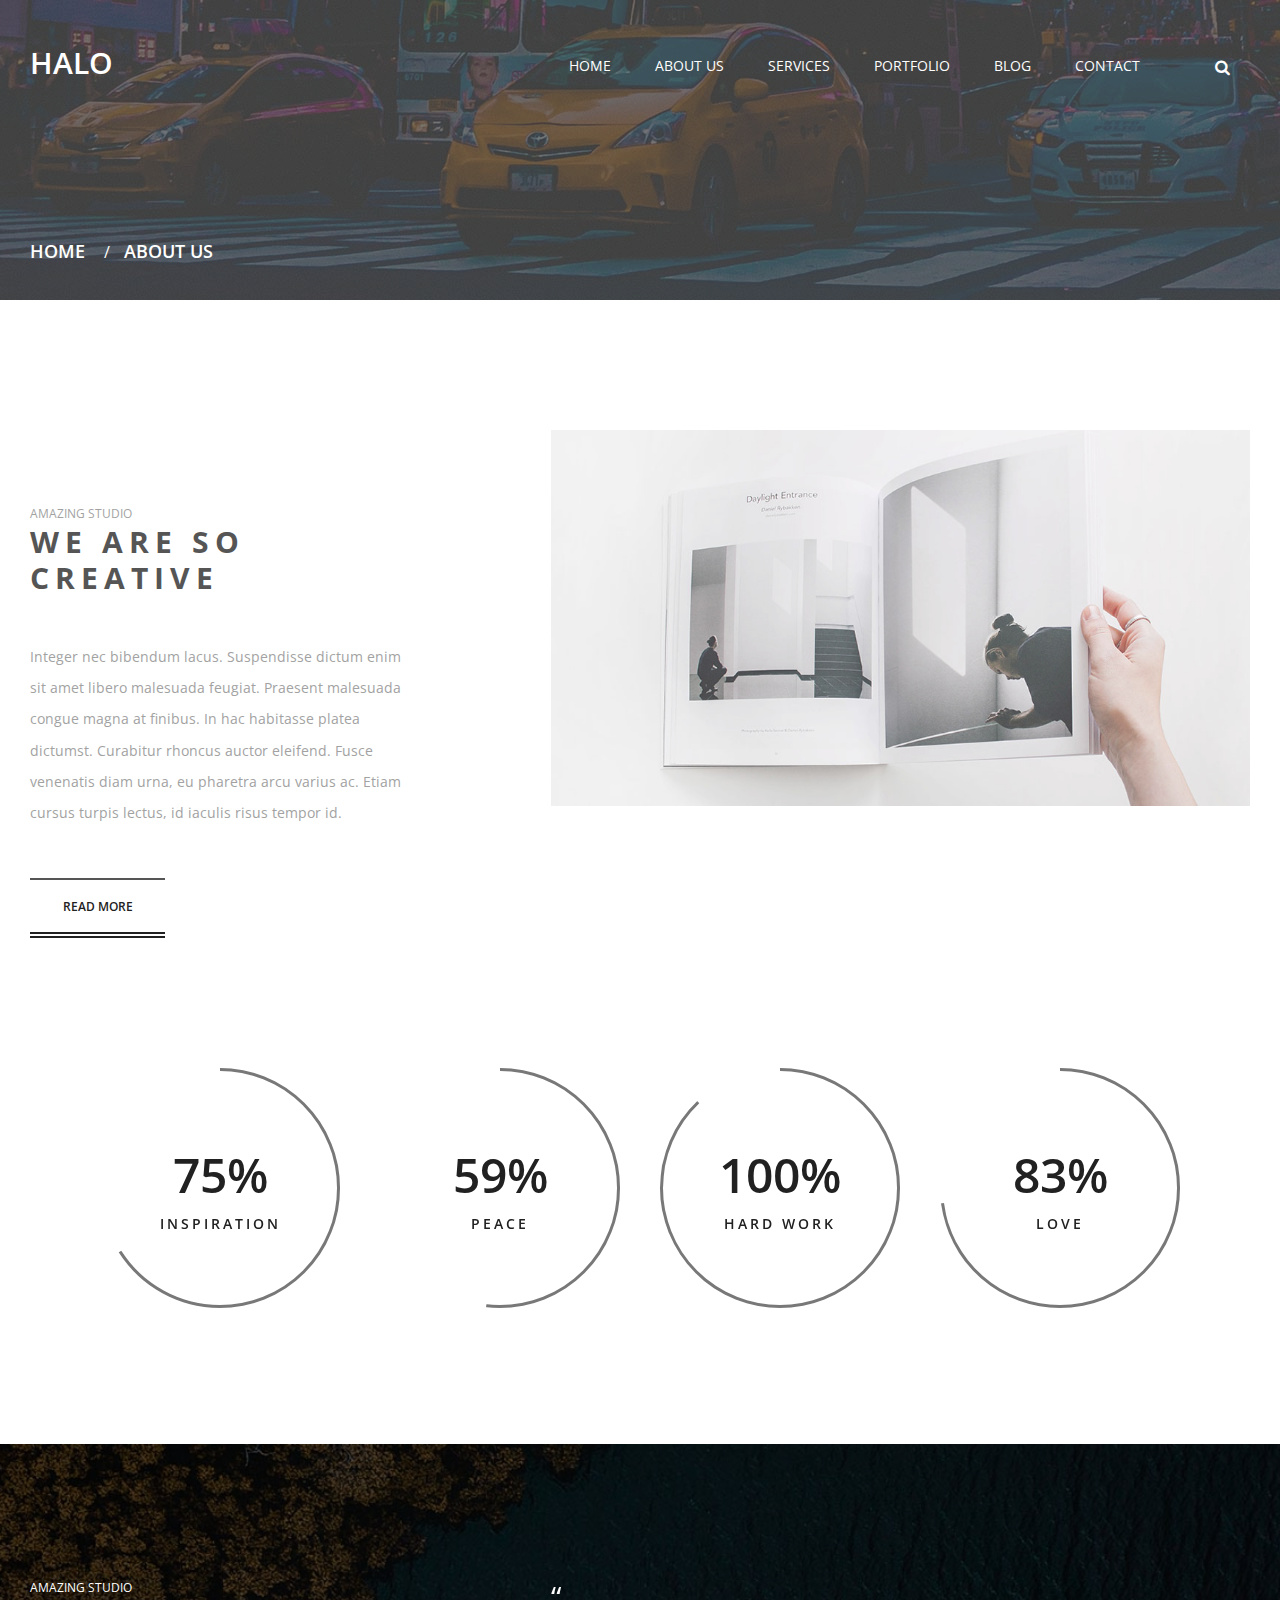
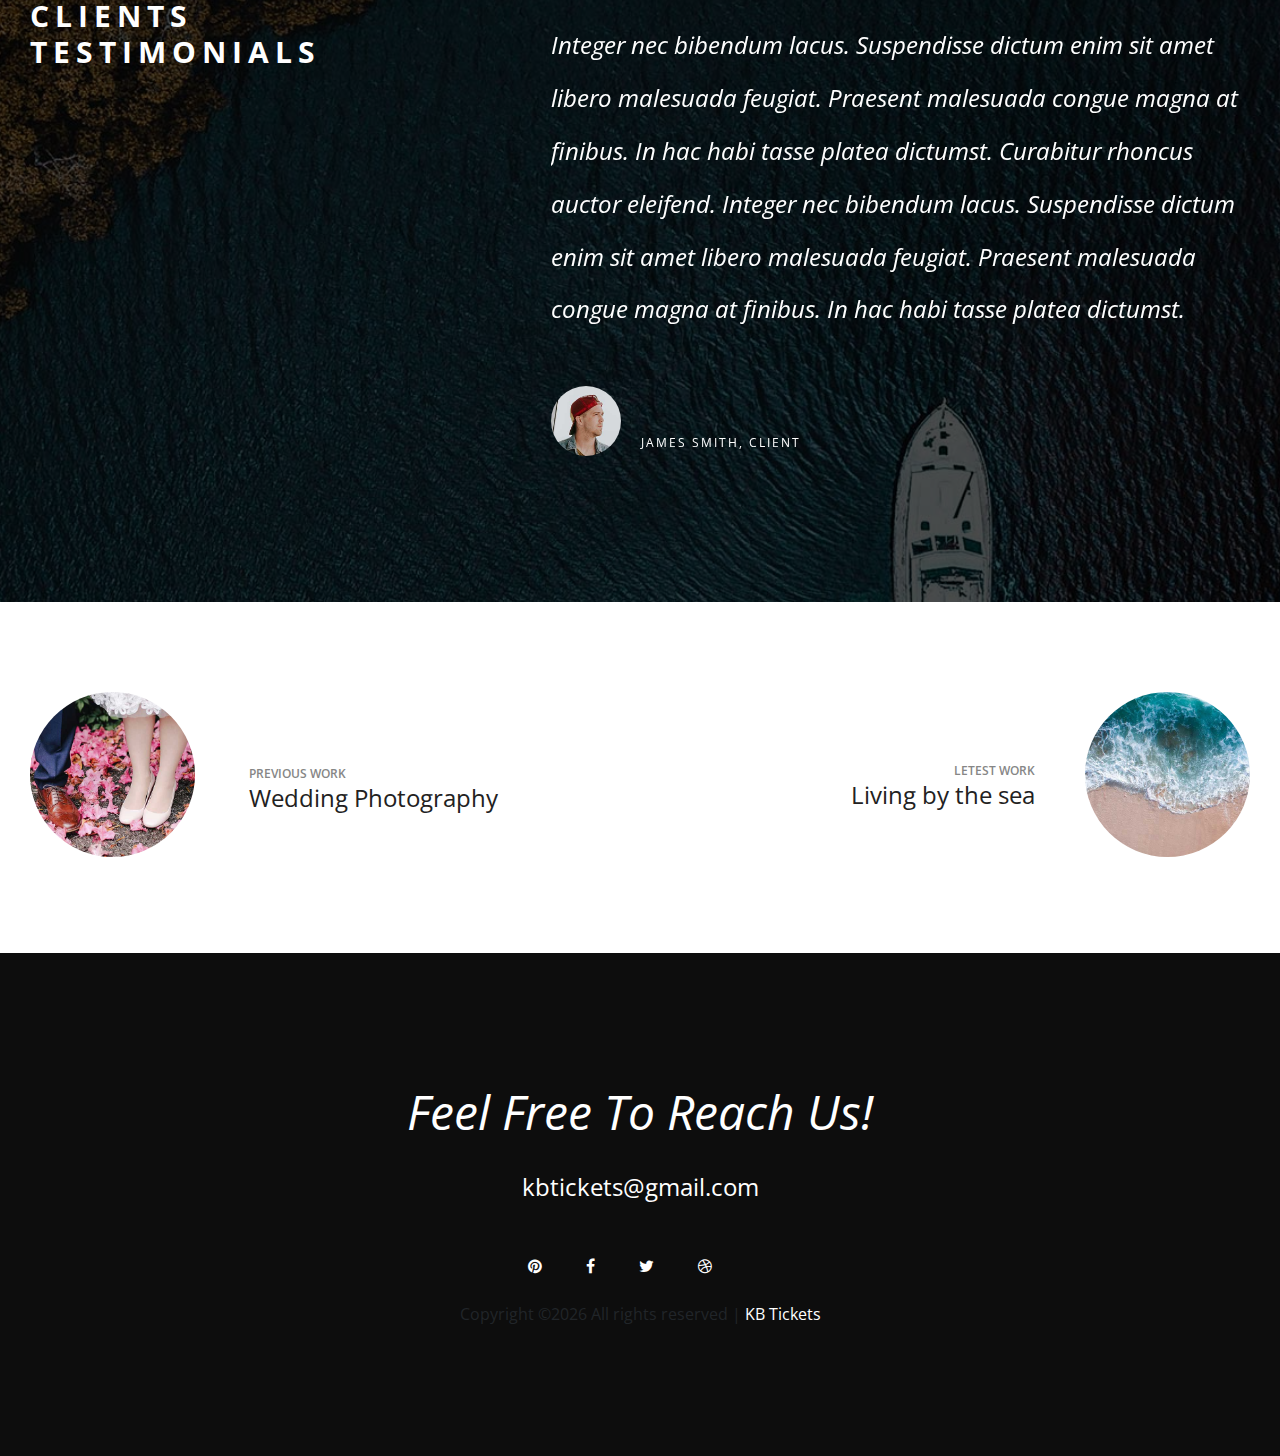
==== about.html @ 65357b48 "landing, sign up, sign in created" ====
<!DOCTYPE html>
<html lang="en">
<head>
	<title>KB Tickets</title>
	<meta charset="UTF-8">
	<meta name="description" content="HALO photography portfolio template">
	<meta name="keywords" content="photography, portfolio, onepage, creative, html">
	<meta name="viewport" content="width=device-width, initial-scale=1.0">
	<!-- Favicon -->   
	<link href="img/favicon.ico" rel="shortcut icon"/>

	<!-- Google Fonts -->
	<link href="https://fonts.googleapis.com/css?family=Open+Sans:300,300i,400,400i,600,600i,700,700i" rel="stylesheet">

	<!-- Stylesheets -->
	<link rel="stylesheet" href="css/bootstrap.min.css"/>
	<link rel="stylesheet" href="css/font-awesome.min.css"/>
	<link rel="stylesheet" href="css/flaticon.css"/>
	<link rel="stylesheet" href="css/animate.css"/>
	<link rel="stylesheet" href="css/owl.carousel.css"/>
	<link rel="stylesheet" href="css/style.css"/>


	<!--[if lt IE 9]>
	  <script src="https://oss.maxcdn.com/html5shiv/3.7.2/html5shiv.min.js"></script>
	  <script src="https://oss.maxcdn.com/respond/1.4.2/respond.min.js"></script>
	<![endif]-->

</head>
<body>
	<!-- Page Preloder -->
	<div id="preloder">
		<div class="loader"></div>
	</div>

	<!-- Header section start -->
	<header class="header-section sp-pad">
		<h3 class="site-logo">HALO</h3>
		<form class="search-top">
			<button class="se-btn"><i class="fa fa-search"></i></button>
			<input type="text" placeholder="Search.....">
		</form>
		<div class="nav-switch">
			<i class="fa fa-bars"></i>
		</div>
		<nav class="main-menu">
			<ul>
				<li><a href="index.html">Home</a></li>
				<li><a href="about.html">about us</a></li>
				<li><a href="#">Services</a></li>
				<li><a href="portfolio.html">Portfolio</a></li>
				<li><a href="blog.html">Blog</a></li>
				<li><a href="contact.html">Contact</a></li>
			</ul>
		</nav>
	</header>
	<!-- Header section end -->


	<!-- Page top section start -->
	<div class="page-top-area set-bg" data-setbg="img/headers-bg/1.jpg">
		<div class="breadcrumb-area">
			<a href="#">Home</a> / <span>About us</span>
		</div>
	</div>
	<!-- Page top section end -->


	<!-- Intro section start -->
	<section class="intro-section sp-pad spad">
		<div class="container-fluid p-0">
			<div class="row">
				<div class="col-xl-4 intro-text">
					<span class="sp-sub-title">Amazing studio</span>
					<h3 class="sp-title">We are so Creative</h3>
					<p>Integer nec bibendum lacus. Suspendisse dictum enim sit amet libero malesuada feugiat. Praesent malesuada congue magna at finibus. In hac habitasse platea dictumst. Curabitur rhoncus auctor eleifend. Fusce venenatis diam urna, eu pharetra arcu varius ac. Etiam cursus turpis lectus, id iaculis risus tempor id.</p>
					<a href="#" class="site-btn">Read More</a>
				</div>
				<div class="col-xl-7 offset-xl-1">
					<figure class="intro-img mt-5 mt-xl-0">
						<img src="img/intro.jpg" alt="">
					</figure>
				</div>
			</div>
		</div>
	</section>
	<!-- Intro section end -->


	<!-- Progress section start -->
	<div class="progress-section">
		<div class="container-fluid">
			<div class="row">
				<div class="col-xl-3 col-md-6 cp-item">
					<div class="circle-progress" data-cpid="id-1" data-cpvalue="75" data-cpcolor="#787878" data-cptitle="Inspiration"></div>
				</div>
				<div class="col-xl-3 col-md-6 cp-item">
					<div class="circle-progress" data-cpid="id-2" data-cpvalue="59" data-cpcolor="#787878" data-cptitle="Peace"></div>
				</div>
				<div class="col-xl-3 col-md-6 cp-item">
					<div class="circle-progress" data-cpid="id-3" data-cpvalue="100" data-cpcolor="#787878" data-cptitle="hard work"></div>
				</div>
				<div class="col-xl-3 col-md-6 cp-item">
					<div class="circle-progress" data-cpid="id-4" data-cpvalue="83" data-cpcolor="#787878" data-cptitle="LOve"></div>
				</div>
			</div>
		</div>
	</div>
	<!-- Progress section end -->


	<!-- Review section start -->
	<section class="review-section spad sp-pad set-bg" data-setbg="img/review-bg.jpg">
		<div class="container-fluid p-0 review-warp">
			<div class="row">
				<div class="col-xl-4">
					<span class="sp-sub-title">Amazing studio</span>
					<h3 class="sp-title">Clients testimonials</h3>
				</div>
				<div class="col-xl-7 offset-xl-1">
					<div class="review-slider owl-carousel">
						<div class="rs-item">
							<div class="qute">“</div>
							<p>Integer nec bibendum lacus. Suspendisse dictum enim sit amet libero malesuada feugiat. Praesent malesuada congue magna at finibus. In hac habi tasse platea dictumst. Curabitur rhoncus auctor eleifend. Integer nec bibendum lacus. Suspendisse dictum enim sit amet libero malesuada feugiat. Praesent malesuada congue magna at finibus. In hac habi tasse platea dictumst. </p>
							<figure class="client-pic">
								<img src="img/client.jpg" alt="#">
							</figure>
							<h4>James Smith, Client</h4>
						</div>
					</div>
				</div>
			</div>
		</div>
	</section>
	<!-- Review section end -->


	<!-- Work nav section start -->
	<section class="worknav-section sp-pad">
		<div class="container-fluid p-0">
			<div class="row">
				<div class="col-6">
					<div class="worknav wn-prev">
						<a href="#" class="wn-thumb set-bg" data-setbg="img/recent-thumb/1.jpg"></a>
						<div class="wn-info">
							<span>Previous work</span>
							<h3>Wedding Photography</h3>
						</div>
					</div>
				</div>
				<div class="col-6">
					<div class="worknav wn-next">
						<a href="#" class="wn-thumb set-bg" data-setbg="img/recent-thumb/2.jpg"></a>
						<div class="wn-info">
							<span>Letest work</span>
							<h3>Living by the sea</h3>
						</div>
					</div>
				</div>
			</div>
		</div>
	</section>
	<!-- Work nav section end -->


	<!-- Footer section start -->
	<footer class="footer-section spad">
		<div class="container text-center">
			<h2>Feel Free To Reach Us!</h2>
			<p>kbtickets@gmail.com</p>
			<div class="social">
				<a ><i class="fa fa-pinterest"></i></a>
				<a ><i class="fa fa-facebook"></i></a>
				<a ><i class="fa fa-twitter"></i></a>
				<a ><i class="fa fa-dribbble"></i></a></br>


</br>
Copyright &copy;<script>document.write(new Date().getFullYear());</script> All rights reserved | <a>KB Tickets</a>

			</div>
		</div>
	</footer>
	<!-- Footer section end -->
	

	<!--====== Javascripts & Jquery ======-->
	<script src="js/jquery-3.2.1.min.js"></script>
	<script src="js/bootstrap.min.js"></script>
	<script src="js/owl.carousel.min.js"></script>
	<script src="js/mixitup.min.js"></script>
	<script src="js/circle-progress.min.js"></script>
	<script src="js/main1.js"></script>
</body>
</html>
---- css/flaticon.css ----
/*
  	Flaticon icon font: Flaticon
  	Creation date: 02/11/2016 08:15
  	*/

@font-face {
  font-family: "Flaticon";
  src: url("../icon-fonts/Flaticon.eot");
  src: url("../icon-fonts/Flaticon.eot?#iefix") format("embedded-opentype"),
       url("../icon-fonts/Flaticon.woff") format("woff"),
       url("../icon-fonts/Flaticon.ttf") format("truetype"),
       url("../icon-fonts/Flaticon.svg#Flaticon") format("svg");
  font-weight: normal;
  font-style: normal;
}

@media screen and (-webkit-min-device-pixel-ratio:0) {
  @font-face {
    font-family: "Flaticon";
    src: url("./Flaticon.svg#Flaticon") format("svg");
  }
}

[class^="flaticon-"]:before, [class*=" flaticon-"]:before,
[class^="flaticon-"]:after, [class*=" flaticon-"]:after {   
	font-family: Flaticon;
	font-style: normal;
}

.flaticon-alarm-clock:before { content: "\f100"; }
.flaticon-atomic:before { content: "\f101"; }
.flaticon-bar-chart:before { content: "\f102"; }
.flaticon-battery:before { content: "\f103"; }
.flaticon-battery-1:before { content: "\f104"; }
.flaticon-bell:before { content: "\f105"; }
.flaticon-bluetooth:before { content: "\f106"; }
.flaticon-book:before { content: "\f107"; }
.flaticon-box:before { content: "\f108"; }
.flaticon-calculator:before { content: "\f109"; }
.flaticon-calendar:before { content: "\f10a"; }
.flaticon-car:before { content: "\f10b"; }
.flaticon-chat:before { content: "\f10c"; }
.flaticon-chat-1:before { content: "\f10d"; }
.flaticon-checked:before { content: "\f10e"; }
.flaticon-cloud:before { content: "\f10f"; }
.flaticon-cloud-computing:before { content: "\f110"; }
.flaticon-cloud-computing-1:before { content: "\f111"; }
.flaticon-compass:before { content: "\f112"; }
.flaticon-credit-card:before { content: "\f113"; }
.flaticon-cursor:before { content: "\f114"; }
.flaticon-cutlery:before { content: "\f115"; }
.flaticon-download:before { content: "\f116"; }
.flaticon-edit:before { content: "\f117"; }
.flaticon-envelope:before { content: "\f118"; }
.flaticon-eraser:before { content: "\f119"; }
.flaticon-eye:before { content: "\f11a"; }
.flaticon-fast-forward:before { content: "\f11b"; }
.flaticon-favorites:before { content: "\f11c"; }
.flaticon-file:before { content: "\f11d"; }
.flaticon-file-1:before { content: "\f11e"; }
.flaticon-file-2:before { content: "\f11f"; }
.flaticon-file-3:before { content: "\f120"; }
.flaticon-filter:before { content: "\f121"; }
.flaticon-flag:before { content: "\f122"; }
.flaticon-folder:before { content: "\f123"; }
.flaticon-folder-1:before { content: "\f124"; }
.flaticon-gamepad:before { content: "\f125"; }
.flaticon-heart:before { content: "\f126"; }
.flaticon-home:before { content: "\f127"; }
.flaticon-id-card:before { content: "\f128"; }
.flaticon-idea:before { content: "\f129"; }
.flaticon-image:before { content: "\f12a"; }
.flaticon-inbox:before { content: "\f12b"; }
.flaticon-information:before { content: "\f12c"; }
.flaticon-key:before { content: "\f12d"; }
.flaticon-laptop:before { content: "\f12e"; }
.flaticon-layers:before { content: "\f12f"; }
.flaticon-like:before { content: "\f130"; }
.flaticon-line-chart:before { content: "\f131"; }
.flaticon-loupe:before { content: "\f132"; }
.flaticon-mail:before { content: "\f133"; }
.flaticon-map:before { content: "\f134"; }
.flaticon-medal:before { content: "\f135"; }
.flaticon-megaphone:before { content: "\f136"; }
.flaticon-message:before { content: "\f137"; }
.flaticon-message-1:before { content: "\f138"; }
.flaticon-message-2:before { content: "\f139"; }
.flaticon-microphone:before { content: "\f13a"; }
.flaticon-money:before { content: "\f13b"; }
.flaticon-monitor:before { content: "\f13c"; }
.flaticon-music:before { content: "\f13d"; }
.flaticon-next:before { content: "\f13e"; }
.flaticon-padlock:before { content: "\f13f"; }
.flaticon-padlock-1:before { content: "\f140"; }
.flaticon-paint-brush:before { content: "\f141"; }
.flaticon-pause:before { content: "\f142"; }
.flaticon-phone-call:before { content: "\f143"; }
.flaticon-photo-camera:before { content: "\f144"; }
.flaticon-placeholder:before { content: "\f145"; }
.flaticon-planet-earth:before { content: "\f146"; }
.flaticon-play-button:before { content: "\f147"; }
.flaticon-power-button:before { content: "\f148"; }
.flaticon-presentation:before { content: "\f149"; }
.flaticon-printer:before { content: "\f14a"; }
.flaticon-reload:before { content: "\f14b"; }
.flaticon-return:before { content: "\f14c"; }
.flaticon-rss:before { content: "\f14d"; }
.flaticon-safebox:before { content: "\f14e"; }
.flaticon-settings:before { content: "\f14f"; }
.flaticon-settings-1:before { content: "\f150"; }
.flaticon-settings-2:before { content: "\f151"; }
.flaticon-share:before { content: "\f152"; }
.flaticon-shield:before { content: "\f153"; }
.flaticon-shopping-cart:before { content: "\f154"; }
.flaticon-smartphone:before { content: "\f155"; }
.flaticon-speaker:before { content: "\f156"; }
.flaticon-speakers:before { content: "\f157"; }
.flaticon-trash:before { content: "\f158"; }
.flaticon-trophy:before { content: "\f159"; }
.flaticon-upload:before { content: "\f15a"; }
.flaticon-user:before { content: "\f15b"; }
.flaticon-user-1:before { content: "\f15c"; }
.flaticon-user-2:before { content: "\f15d"; }
.flaticon-user-3:before { content: "\f15e"; }
.flaticon-users:before { content: "\f15f"; }
.flaticon-video-camera:before { content: "\f160"; }
.flaticon-wifi:before { content: "\f161"; }
.flaticon-zoom-in:before { content: "\f162"; }
.flaticon-zoom-out:before { content: "\f163"; }
---- css/style.css ----
/* =================================
------------------------------------
  HALO - Photography Portfolio
  Version: 1.0
 ------------------------------------ 
 ====================================*/

/*----------------------------------------*/
/* Template default CSS
/*----------------------------------------*/

html,
body {
	height: 100%;
	font-family: 'Open Sans', sans-serif;
}

h1,
h2,
h3,
h4,
h5,
h6 {
	color: #222121;
	margin: 0;
	font-weight: 600;
	font-family: 'Open Sans', sans-serif;
}

h1 {
	font-size: 60px;
}

h2 {
	font-size: 48px;
}

h3 {
	font-size: 30px;
}

h4 {
	font-size: 16px;
}

h5 {
	font-size: 14px;
}

p {
	font-size: 14.2px;
	color: #868686;
	line-height: 2.2;
}

img {
	max-width: 100%;
}

input:focus,
select:focus,
button:focus,
textarea:focus {
	outline: none;
}

a:hover,
a:focus {
	text-decoration: none;
	outline: none;
}

ul,
ol {
	padding: 0;
	margin: 0;
}

/*---------------------
	Helper CSS
-----------------------*/
.spad {
	padding-top: 130px;
	padding-bottom: 130px;
}

.sp-pad {
	padding-left: 150px;
	padding-right: 150px;
}

.sp-sub-title {
	color: #868686;
	font-size: 12px;
	margin-bottom: 5px;
	text-transform: uppercase;
}

.sp-title {
	font-size: 30px;
	font-weight: 700;
	text-transform: uppercase;
	margin-bottom: 45px;
	letter-spacing: 6px;
}

.section-title h2 {
	display: inline-block;
	position: relative;
	margin-bottom: 110px;
	padding-bottom: 2px;
	line-height: normal;
}

.section-title h2:after {
	position: absolute;
	content: '';
	width: 100%;
	height: 2px;
	left: 0;
	bottom: 0;
	background: #40424a;
}

.set-bg {
	background-repeat: no-repeat;
	background-size: cover;
	background-position: center 0;
}

/*------------------------
  Common Elements
--------------------------*/
.element {
	margin-bottom: 150px;
}

.element .sp-title {
	margin-bottom: 70px;
}

.element:last-child {
	margin-bottom: 0;
}

.element .site-btn {
	margin-bottom: 10px;
}

/* Preloder */

#preloder {
	position: fixed;
	width: 100%;
	height: 100%;
	top: 0;
	left: 0;
	z-index: 999999;
	background: #fff;
}

.loader {
	width: 40px;
	height: 40px;
	position: absolute;
	top: 50%;
	left: 50%;
	margin-top: -13px;
	margin-left: -13px;
	border-radius: 60px;
	animation: loader 0.8s linear infinite;
	-webkit-animation: loader 0.8s linear infinite;
}

@keyframes loader {
	0% {
		-webkit-transform: rotate(0deg);
		        transform: rotate(0deg);
		border: 4px solid #f44336;
		border-left-color: transparent;
	}
	50% {
		-webkit-transform: rotate(180deg);
		        transform: rotate(180deg);
		border: 4px solid #673ab7;
		border-left-color: transparent;
	}
	100% {
		-webkit-transform: rotate(360deg);
		        transform: rotate(360deg);
		border: 4px solid #f44336;
		border-left-color: transparent;
	}
}

@-webkit-keyframes loader {
	0% {
		-webkit-transform: rotate(0deg);
		border: 4px solid #f44336;
		border-left-color: transparent;
	}
	50% {
		-webkit-transform: rotate(180deg);
		border: 4px solid #673ab7;
		border-left-color: transparent;
	}
	100% {
		-webkit-transform: rotate(360deg);
		border: 4px solid #f44336;
		border-left-color: transparent;
	}
}

/* Site Buttons */
.site-btn {
	position: relative;
	display: inline-block;
	text-transform: uppercase;
	font-size: 12px;
	min-width: 135px;
	font-weight: 600;
	padding: 18px 10px 20px;
	color: #222121;
	background-color: transparent;
	border: none;
	cursor: pointer;
	text-align: center;
	border-top: 2px solid #222121;
	border-bottom: 2px solid #222121;
}

.site-btn:after {
	position: absolute;
	content: '';
	width: 100%;
	height: 2px;
	bottom: 2px;
	left: 0;
	background: #222121;
}

.site-btn.light {
	color: #fff;
	border-top: 2px solid #fff;
	border-bottom: 2px solid #fff;
}

.site-btn.light:after {
	background: #fff;
}

.site-btn.light:hover {
	color: #fff;
}

.site-btn:hover {
	color: #222121;
}

.site-btn.btn-two {
	border-left: 2px solid #222121;
	border-right: 2px solid #222121;
}

.site-btn.btn-three {
	padding: 19px 10px 19px;
}

.site-btn.btn-three:after {
	display: none;
}

.site-btn.btn-four {
	padding: 19px 10px 19px;
	border-left: 2px solid #222121;
	border-right: 2px solid #222121;
}

.site-btn.btn-four:after {
	display: none;
}

.arrow-btn {
	color: #7a7a7a;
	font-size: 20px;
}

.arrow-btn i {
	display: inline-block;
}

.arrow-btn:hover {
	color: #7a7a7a;
}

/* Circle progress */
.circle-progress {
	text-align: center;
	display: block;
	position: relative;
	margin-bottom: 30px;
}

.circle-progress canvas {
	-webkit-transform: rotate(90deg);
	-ms-transform: rotate(90deg);
	transform: rotate(90deg);
}

.circle-progress .progress-info {
	position: absolute;
	width: 100%;
	top: 50%;
	margin-top: -45px;
}

.circle-progress .progress-info h2 {
	margin-bottom: 5px;
}

.circle-progress .progress-info p {
	font-size: 14px;
	margin-bottom: 0;
	color: #222121;
	font-weight: 600;
	letter-spacing: 3px;
	text-transform: uppercase;
}

/* Fact box */
.fact-box .fact-content {
	text-align: center;
	position: relative;
}

.fact-box .fact-content:after {
	position: absolute;
	content: '';
	height: 90px;
	width: 2px;
	background: #f3f3f3;
	right: 0;
	top: 30px;
	-webkit-transform: rotate(40deg);
	    -ms-transform: rotate(40deg);
	        transform: rotate(40deg);
	-webkit-transform-origin: center;
	    -ms-transform-origin: center;
	        transform-origin: center;
}

.fact-box .fact-content i {
	color: #d3d3d3;
	font-size: 45px;
	line-height: 45px;
	display: block;
	margin-bottom: 20px;
}

.fact-box .fact-content h2 {
	font-size: 36px;
	margin-bottom: 15px;
}

.fact-box .fact-content p {
	text-transform: uppercase;
	font-size: 12px;
	font-weight: 600;
	letter-spacing: 2px;
	margin-bottom: 0;
}

.fact-box:last-child .fact-content:after {
	display: none;
}

/* Accordion */
.accordion-area .panel {
	margin-bottom: 18px;
}

.accordion-area .panel-header {
	display: block;
	font-weight: 600;
	position: relative;
	border: 2px solid #000;
	-webkit-transition: all 0.4s ease-out 0s;
	-o-transition: all 0.4s ease-out 0s;
	transition: all 0.4s ease-out 0s;
}

.accordion-area .panel-link:after {
	content: "+";
	position: absolute;
	font-size: 18px;
	font-weight: 700;
	right: 25px;
	top: 50%;
	color: #000;
	line-height: 16px;
	margin-top: -8px;
	margin-left: -4px;
}

.accordion-area .panel-header.active .panel-link:after {
	content: "-";
	margin-top: -10px;
}

.accordion-area .panel-header.active .panel-link.collapsed:after {
	content: "+";
}

.accordion-area .panel-link {
	text-align: left;
	background-color: transparent;
	border: none;
	position: relative;
	width: 100%;
	padding: 15px 40px;
	padding-left: 30px;
	font-size: 12px;
	text-transform: uppercase;
	letter-spacing: 1px;
	font-weight: 600;
}

.accordion-area .panel-body p {
	font-size: 14px;
	margin-bottom: 0;
	padding-top: 25px;
}

.accordion-area .panel-body {
	padding: 0 5px;
}

/* Tab */
.tab-element .nav-tabs {
	border-bottom: 2px solid #222121;
	display: table;
	width: 100%;
}

.tab-element .nav-tabs .nav-item {
	display: table-cell;
	text-align: center;
}

.tab-element .nav-tabs .nav-item:last-child .nav-link {
	margin-right: 0;
}

.tab-element .nav-tabs .nav-link {
	border: 2px solid #222121;
	margin-right: 10px;
	border-radius: 0;
	font-size: 12px;
	text-transform: uppercase;
	letter-spacing: 1px;
	font-weight: 600;
	color: #222121;
	padding: 15px 10px;
}

.tab-element .nav-tabs .nav-link.active {
	padding-bottom: 25px;
	border-bottom: none;
	position: relative;
}

.tab-element .nav-tabs .nav-link.active:after {
	position: absolute;
	content: '';
	width: 100%;
	height: 2px;
	background: #fff;
	bottom: -2px;
	left: 0;
}

.tab-element .tab-pane {
	padding-top: 25px;
}

/* Icon Box */
.icon-box {
	margin-bottom: 70px;
}

.icon-box i {
	display: block;
	font-size: 50px;
	color: #d3d3d3;
	margin-bottom: 30px;
}

.icon-box h4 {
	text-transform: uppercase;
	letter-spacing: 2px;
	margin-bottom: 20px;
}

/*---------------------
	Header section
-----------------------*/
.header-section {
	position: absolute;
	width: 100%;
	left: 0;
	top: 0;
	z-index: 111;
	padding-top: 40px;
	padding-bottom: 20px;
}

.site-logo {
	padding-top: 5px;
	color: #fff;
	display: inline-block;
}

.search-top {
	float: right;
	display: inline-block;
	position: relative;
	padding: 14px;
	margin-left: 30px;
}

.search-top .se-btn {
	border: none;
	background: none;
	color: #fff;
}

.search-top input[type='text'] {
	position: absolute;
	right: 5px;
	top: 100%;
	border: none;
	background: rgba(255, 255, 255, 0.17);
	padding: 10px 20px;
	opacity: 0;
	outline: 1px solid #fff;
	outline-offset: 5px;
	margin-top: 5px;
	color: #fff;
	visibility: hidden;
	-webkit-transition: all 0.4s;
	-o-transition: all 0.4s;
	transition: all 0.4s;
}

.search-top input[type='text']:focus {
	visibility: visible;
	opacity: 1;
}

.search-top:hover input[type='text'] {
	opacity: 1;
	visibility: visible;
}

.nav-switch {
	display: none;
}

.main-menu {
	float: right;
}

.main-menu ul {
	list-style: none;
}

.main-menu ul li {
	display: inline;
}

.main-menu ul li a {
	display: inline-block;
	text-transform: uppercase;
	font-size: 14px;
	color: #fff;
	padding: 15px;
	margin-right: 10px;
	position: relative;
}

.main-menu ul li a:after {
	position: absolute;
	content: '';
	width: 0;
	height: 2px;
	background: #fff;
	left: 50%;
	top: 26px;
	margin-left: -17px;
	-webkit-transform: rotate(-45deg);
	    -ms-transform: rotate(-45deg);
	        transform: rotate(-45deg);
	opacity: 0;
	-webkit-transform-origin: top center;
	    -ms-transform-origin: top center;
	        transform-origin: top center;
	-webkit-transition: all 0.4s;
	-o-transition: all 0.4s;
	transition: all 0.4s;
}

.main-menu ul li a:hover:after {
	opacity: 1;
	width: 34px;
}

/*---------------------
	Hero section
-----------------------*/
.hero-slider {
	position: relative;
}

.hero-slider .owl-nav {
	position: absolute;
	display: inline-block;
	right: 150px;
	top: 50%;
	font-size: 20px;
	z-index: 999;
	color: #fff;
}

.hero-slider .owl-nav i {
	margin-left: 2px;
}

.hero-slider .owl-nav .owl-prev {
	display: none;
}

.hero-slider .owl-dots {
	position: absolute;
	bottom: -5px;
	left: 150px;
}

.hero-slider .owl-dots .owl-dot {
	display: inline-block;
	margin-right: 30px;
	color: #fff;
	font-size: 14px;
	padding-bottom: 40px;
	position: relative;
	overflow: hidden;
}

.hero-slider .owl-dots .owl-dot.active span {
	color: #cc1847;
}

.hero-slider .owl-dots .owl-dot.active:after {
	height: 100%;
}

.hero-slider .owl-dots .owl-dot:after {
	position: absolute;
	content: '';
	width: 2px;
	height: 0;
	left: 50%;
	top: 30px;
	margin-left: -2px;
	background: #fff;
	-webkit-transition: all 0.4s;
	-o-transition: all 0.4s;
	transition: all 0.4s;
}

.hs-item {
	min-height: 950px;
	position: relative;
	display: table;
	width: 100%;
}

.hs-item:after {
	position: absolute;
	content: '';
	width: 100%;
	height: 100%;
	left: 0;
	top: 0;
	background: #000;
	opacity: 0.7;
}

.hs-item .hs-text {
	position: relative;
	display: table-cell;
	vertical-align: middle;
	z-index: 2;
}

.hs-item .hs-title {
	color: #fff;
	font-size: 130px;
	font-weight: 300;
	margin-bottom: 40px;
	position: relative;
	left: 150px;
	opacity: 0;
}

.hs-item .hs-des {
	color: #fff;
	font-size: 60px;
	line-height: 1.4;
	position: relative;
	left: 150px;
	opacity: 0;
}

.owl-item.active .hs-item .hs-title,
.owl-item.active .hs-item .hs-des {
	left: 0;
	opacity: 1;
}

.owl-item.active .hs-item .hs-title {
	-webkit-transition: all 0.5s ease 0.6s;
	-o-transition: all 0.5s ease 0.6s;
	transition: all 0.5s ease 0.6s;
}

.owl-item.active .hs-item .hs-des {
	-webkit-transition: all 0.5s ease 0.8s;
	-o-transition: all 0.5s ease 0.8s;
	transition: all 0.5s ease 0.8s;
}

/*---------------------
	Intro section
-----------------------*/
.intro-text {
	padding-top: 70px;
}

.intro-text p {
	margin-bottom: 50px;
}

/*---------------------
	Portfolio section
-----------------------*/
.portfolio-warp {
	position: relative;
	display: block;
	overflow: hidden;
}

.single-portfolio {
	height: 580px;
	width: 33.333333%;
	position: relative;
	float: left;
	display: block;
	background-position: center center;
}

.single-portfolio.sm-wide {
	width: 22.222222%;
}

.single-portfolio:hover .portfolio-info {
	opacity: 1;
}

.portfolio-info {
	position: absolute;
	width: calc(100% - 110px);
	height: calc(100% - 110px);
	left: 55px;
	top: 55px;
	text-align: center;
	padding-top: 220px;
	border: 1px solid #fff;
	overflow: hidden;
	opacity: 0;
	-webkit-transition: all 0.4s;
	-o-transition: all 0.4s;
	transition: all 0.4s;
}

.portfolio-info .pfbg {
	position: absolute;
	width: 110%;
	height: 110%;
	left: -5%;
	top: -5%;
	-webkit-transform: scale(1.12);
	    -ms-transform: scale(1.12);
	        transform: scale(1.12);
	-webkit-filter: blur(20px);
	        filter: blur(20px);
	background-position: center center;
}

.portfolio-info h5 {
	letter-spacing: 2px;
	text-transform: uppercase;
	color: #fff;
	z-index: 9;
	position: relative;
	margin-bottom: 10px;
}

.portfolio-info p {
	font-size: 14px;
	color: #fff;
	z-index: 9;
	position: relative;
}

.portfolio-filter {
	list-style: none;
}

.portfolio-filter li {
	display: inline-block;
	font-size: 12px;
	text-transform: uppercase;
	margin-right: 12px;
	color: #868686;
	font-weight: 600;
	cursor: pointer;
}

.portfolio-filter li.mixitup-control-active {
	color: #111;
}

/*---------------------
	Milestones section
-----------------------*/
.milestones-section {
	background: #222121;
}

.milestones-section .fact-box .fact-content {
	text-align: center;
	position: relative;
}

.milestones-section .fact-box .fact-content:after {
	background: #6f6e6e;
}

.milestones-section .fact-box .fact-content i,
.milestones-section .fact-box .fact-content h2,
.milestones-section .fact-box .fact-content p {
	color: #fff;
}

.milestones-section .fact-box:last-child .fact-content:after {
	display: none;
}

/*---------------------
	Services section
-----------------------*/
.services-section {
	position: relative;
}

.services-warp {
	position: relative;
}

.services-text {
	position: absolute;
	width: 490px;
	left: 140px;
}

.services-text p {
	font-size: 20px;
	font-weight: 600;
	margin-bottom: 50px;
}

.service-more-link {
	position: absolute;
	right: 150px;
	top: 50%;
	margin-top: -15px;
}

/*---------------------
	Contact section
-----------------------*/
.contact-section {
	padding-top: 150px;
	padding-bottom: 150px;
	position: relative;
}

.contact-section .contact-warp {
	position: relative;
	z-index: 2;
}

.contact-section:after {
	position: absolute;
	content: '';
	width: 100%;
	height: 100%;
	left: 0;
	top: 0;
	background: #000;
	opacity: 0.7;
}

.contact-text {
	position: absolute;
	width: 490px;
	left: 140px;
}

.contact-text .sp-sub-title,
.contact-text .sp-title,
.contact-text p {
	color: #fff;
}

.contact-text p {
	font-size: 16px;
	margin-bottom: 20px;
}

.contact-text .con-info {
	list-style: none;
}

.contact-text .con-info li {
	color: #fff;
	margin-bottom: 20px;
	font-size: 14px;
}

.contact-text .con-info li i {
	width: 30px;
	float: left;
	color: #616161;
	display: block;
	margin-right: 25px;
	font-size: 20px;
}

.contact-form {
	padding-top: 80px;
}

.contact-form input[type='text'],
.contact-form input[type='email'],
.contact-form textarea {
	width: 100%;
	background: none;
	border: none;
	border-bottom: 1px solid #fff;
	color: #fff;
	font-size: 14px;
	padding: 5px 0 20px;
	margin-bottom: 20px;
}

.contact-form textarea {
	height: 130px;
	padding-bottom: 10px;
	margin-bottom: 35px;
}

.contact-form ::-webkit-input-placeholder {
	font-style: italic;
	color: #fff;
}

.contact-form :-ms-input-placeholder {
	font-style: italic;
	color: #fff;
}

.contact-form ::-ms-input-placeholder {
	font-style: italic;
	color: #fff;
}

.contact-form ::placeholder {
	font-style: italic;
	color: #fff;
}

/*---------------------
	Footer section
----------------------*/
.footer-section {
	background: #0d0d0d;
}

.footer-section h2 {
	color: #fff;
	font-weight: 400;
	font-style: italic;
	margin-bottom: 20px;
}

.footer-section p {
	font-size: 24px;
	color: #fff;
	margin-bottom: 40px;
}

.footer-section .social a {
	color: #fff;
	margin-right: 40px;
}

.footer-section .social a:last-child {
	margin-right: 0;
}

/*---------------------
	Other Pages
-----------------------
========================*/

.page-top-area {
	height: 300px;
	position: relative;
}

.page-top-area:after {
	position: absolute;
	content: '';
	width: 100%;
	height: 100%;
	left: 0;
	top: 0;
	background: #000;
	opacity: 0.7;
}

.breadcrumb-area {
	position: absolute;
	left: 150px;
	bottom: 35px;
	z-index: 2;
	color: #fff;
}

.breadcrumb-area a,
.breadcrumb-area span {
	color: #fff;
	text-transform: uppercase;
	font-size: 18px;
	font-weight: 600;
	margin-right: 15px;
	margin-left: 10px;
}

.breadcrumb-area a:first-child {
	margin-left: 0;
}

/*---------------------
	Progress section
-----------------------*/
.progress-section {
	padding: 0 80px 100px;
}

.progress-section .circle-progress:after {
	position: absolute;
	content: '';
	height: 90px;
	width: 2px;
	background: #d0d0d0;
	right: 0;
	top: 70px;
	-webkit-transform: rotate(40deg);
	    -ms-transform: rotate(40deg);
	        transform: rotate(40deg);
	-webkit-transform-origin: center;
	    -ms-transform-origin: center;
	        transform-origin: center;
}

.progress-section .cp-item:last-child .circle-progress:after {
	display: none;
}

/*---------------------
	Review section
-----------------------*/
.review-section {
	position: relative;
}

.review-section:after {
	position: absolute;
	content: '';
	width: 100%;
	height: 100%;
	left: 0;
	top: 0;
	background: #000;
	opacity: 0.7;
}

.review-section .review-warp {
	position: relative;
	z-index: 2;
}

.review-section .review-warp .sp-sub-title,
.review-section .review-warp .sp-title {
	color: #fff;
}

.review-slider .rs-item .qute {
	font-size: 30px;
	color: #fff;
}

.review-slider .rs-item p {
	font-size: 24px;
	font-style: italic;
	color: #fff;
	margin-bottom: 50px;
}

.review-slider .rs-item h4 {
	font-size: 12px;
	font-weight: 400;
	color: #fff;
	letter-spacing: 2px;
	padding-top: 50px;
	margin-left: 90px;
	text-transform: uppercase;
}

.review-slider .client-pic {
	width: 70px;
	height: 70px;
	border-radius: 50px;
	overflow: hidden;
	float: left;
}

/*---------------------
	Work nav section
-----------------------*/
.worknav-section {
	padding-top: 90px;
	padding-bottom: 90px;
}

.worknav-section.extra-style {
	background: #f2f7f7;
	padding-top: 150px;
	padding-bottom: 150px;
}

.worknav .wn-thumb {
	width: 165px;
	height: 165px;
	display: inline-block;
	border-radius: 50%;
}

.worknav .wn-info {
	position: relative;
	display: inline-block;
}

.worknav .wn-info span {
	text-transform: uppercase;
	font-size: 12px;
	font-weight: 600;
	color: #868686;
}

.worknav .wn-info h3 {
	font-size: 24px;
	font-weight: 400;
}

.worknav.wn-prev .wn-info {
	top: -50px;
	margin-left: 50px;
}

.worknav.wn-next {
	text-align: right;
}

.worknav.wn-next .wn-thumb {
	float: right;
}

.worknav.wn-next .wn-info {
	top: 65px;
	margin-right: 50px;
}

/*---------------------
	Blog Page
-----------------------*/
.blog-item {
	margin-bottom: 150px;
}

.blog-item:last-child {
	margin-bottom: 0;
}

.blog-thumb {
	height: 660px;
	margin-bottom: 140px;
	position: relative;
}

.post-date-warp {
	position: absolute;
	width: 100%;
	bottom: 30px;
	left: 0;
}

.post-date-warp .post-date-box {
	width: 105px;
	height: 106px;
	background: #fff;
	text-align: center;
	padding-top: 20px;
}

.post-date-warp .post-date-box h3 {
	letter-spacing: 2px;
	margin-bottom: 5px;
}

.post-date-warp .post-date-box p {
	font-size: 12px;
	text-transform: uppercase;
	color: #222121;
	font-weight: 600;
}

.blog-list {
	margin-bottom: 140px;
}

.blog-title {
	text-transform: uppercase;
	margin-bottom: 10px;
	letter-spacing: 5px;
	font-weight: 700;
}

.post-metas {
	margin-bottom: 60px;
}

.post-metas .post-meta {
	display: inline-block;
	text-transform: uppercase;
	font-size: 12px;
	font-weight: 600;
	color: #868686;
	margin-left: 15px;
	margin-right: 15px;
}

.post-metas .post-meta a {
	color: #222121;
}

.post-metas .post-meta:first-child {
	margin-left: 0;
}

/*---------------------
	Single work Page
-----------------------*/
.work-slider {
	margin-bottom: 150px;
}

.work-slider .ws-item {
	height: 660px;
}

.work-slider .owl-nav {
	position: absolute;
	right: 55px;
	top: 50%;
	margin-top: -10px;
}

.work-slider .owl-nav .owl-prev {
	display: none;
}

.work-slider .owl-nav .owl-next {
	text-transform: uppercase;
	font-size: 12px;
	font-weight: 600;
}

.work-info-list {
	list-style: none;
}

.work-info-list li {
	display: block;
	width: 50%;
	margin-bottom: 60px;
	float: left;
}

.work-info-list li span {
	font-size: 12px;
	text-transform: uppercase;
	color: #868686;
	margin-bottom: 15px;
	display: block;
	letter-spacing: 1px;
	font-weight: 600;
}

.work-info-list li h4 {
	text-transform: uppercase;
	letter-spacing: 1px;
}

.next-portfolio-link {
	padding-top: 70px;
	padding-bottom: 70px;
	text-align: right;
}

.map-area {
	height: 560px;
}


/*---------------------
	Responsive 
-----------------------*/
@media only screen and (max-width: 1650px) {
	.sp-pad {
		padding-left: 90px;
		padding-right: 90px;
	}
	.hero-slider .owl-dots {
		left: 90px;
	}
	.contact-text,
	.services-text {
		left: 80px;
	}
}

@media only screen and (max-width: 1510px) {
	.sp-pad {
		padding-left: 30px;
		padding-right: 30px;
	}
	.breadcrumb-area,
	.hero-slider .owl-dots {
		left: 30px;
	}
	.contact-text,
	.services-text {
		left: 30px;
		width: 350px;
	}
	.service-more-link {
		right: 30px;
	}
	.progress-section .circle-progress:after {
		display: none;
	}
}

@media only screen and (max-width: 1366px) {
	.hs-item {
		min-height: 750px;
	}
	.single-portfolio {
		height: 400px;
	}
	.portfolio-info {
		width: calc(100% - 40px);
		height: calc(100% - 40px);
		left: 20px;
		top: 20px;
		padding-top: 165px;
	}
}

/* Medium screen : 992px. */
@media only screen and (min-width: 992px) and (max-width: 1199px) {
	.contact-text,
	.services-text {
		width: 100%;
		position: relative;
		margin-bottom: 50px;
		left: 0;
	}
	.single-portfolio {
		width: 50%;
	}
	.single-portfolio.sm-wide {
		width: 50%;
	}
	.single-portfolio.sm-wide.md-w-100 {
		width: 100%;
	}
	.single-portfolio .md-w-100 {
		width: 100%;
	}
	.service-more-link {
		right: 0;
		position: relative;
		text-align: center;
	}
	.worknav {
		text-align: center;
	}
	.worknav .wn-thumb,
	.worknav .wn-info {
		display: block;
	}
	.worknav .wn-thumb {
		margin: 0 auto 30px;
	}
	.worknav.wn-prev .wn-info,
	.worknav.wn-next .wn-info {
		top: 0px;
		margin-left: 0px;
		margin-right: 0;
		text-align: center;
	}
	.worknav.wn-next .wn-thumb {
		float: none;
	}
}

/* Tablet :768px. */
@media only screen and (min-width: 768px) and (max-width: 991px) {
	.site-logo {
		padding-top: 0;
	}
	.search-top {
		padding: 8px;
		margin-left: 10px;
	}
	.main-menu ul li a {
		padding: 10px;
		margin-right: 5px;
	}
	.hero-slider .owl-nav {
		right: 50px;
	}
	.hs-item {
		min-height: 650px;
	}
	.hs-item .hs-title {
		font-size: 100px;
		margin-bottom: 20px;
	}
	.hs-item .hs-des {
		font-size: 40px;
	}
	.contact-text,
	.services-text {
		width: 100%;
		position: relative;
		margin-bottom: 50px;
		left: 0;
	}
	.single-portfolio {
		width: 50%;
	}
	.single-portfolio.sm-wide {
		width: 50%;
	}
	.single-portfolio.sm-wide.md-w-100 {
		width: 100%;
	}
	.single-portfolio .md-w-100 {
		width: 100%;
	}
	.fact-box .fact-content {
		margin-bottom: 50px;
	}
	.fact-box .fact-content:after {
		display: none;
	}
	.service-more-link {
		right: 0;
		position: relative;
		text-align: center;
	}
	.worknav {
		text-align: center;
	}
	.worknav .wn-thumb,
	.worknav .wn-info {
		display: block;
	}
	.worknav .wn-thumb {
		margin: 0 auto 30px;
	}
	.worknav.wn-prev .wn-info,
	.worknav.wn-next .wn-info {
		top: 0px;
		margin-left: 0px;
		margin-right: 0;
		text-align: center;
	}
	.worknav.wn-next .wn-thumb {
		float: none;
	}
	.blog-thumb {
		height: 550px;
	}
}

/* Large Mobile :480px. */
@media only screen and (max-width: 767px) {
	.search-top {
		display: none;
	}
	.nav-switch {
		position: absolute;
		right: 20px;
		font-size: 30px;
		color: #fff;
		top: 38px;
		display: block;
	}
	.main-menu {
		display: none;
		float: none;
		position: absolute;
		width: 100%;
		background: #222;
		left: 0;
		top: 100%;
	}
	.main-menu ul li {
		display: block;
	}
	.main-menu ul li a {
		display: block;
		padding: 15px;
		margin-right: 0;
		border-bottom: 1px solid #292929;
	}
	.main-menu ul li a:after {
		left: 35px;
	}
	.hero-slider .owl-nav {
		right: 50px;
	}
	.hs-item {
		min-height: 470px;
	}
	.hs-item .hs-title {
		font-size: 80px;
		margin-bottom: 20px;
	}
	.hs-item .hs-des {
		font-size: 30px;
	}
	.sp-pad {
		padding-left: 15px;
		padding-right: 15px;
	}
	.sp-title {
		font-size: 26px;
	}
	.contact-text,
	.services-text {
		width: 100%;
		position: relative;
		margin-bottom: 50px;
		left: 0;
	}
	.single-portfolio {
		width: 100%;
	}
	.single-portfolio.sm-wide {
		width: 100%;
	}
	.single-portfolio.sm-wide.md-w-100 {
		width: 100%;
	}
	.single-portfolio .md-w-100 {
		width: 100%;
	}
	.fact-box .fact-content {
		margin-bottom: 50px;
	}
	.fact-box .fact-content:after {
		display: none;
	}
	.service-more-link {
		right: 0;
		position: relative;
		text-align: center;
	}
	.progress-section {
		padding: 0 15px 100px;
	}
	.worknav {
		text-align: center;
	}
	.worknav .wn-thumb,
	.worknav .wn-info {
		display: block;
	}
	.worknav .wn-thumb h3,
	.worknav .wn-info h3 {
		font-size: 20px;
	}
	.worknav .wn-info h3 {
		font-size: 20px;
	}
	.worknav .wn-thumb {
		width: 100px;
		height: 100px;
		margin: 0 auto 30px;
	}
	.worknav.wn-prev .wn-info,
	.worknav.wn-next .wn-info {
		top: 0px;
		margin-left: 0px;
		margin-right: 0;
		text-align: center;
	}
	.worknav.wn-next .wn-thumb {
		float: none;
	}
	.work-slider .ws-item {
		height: 400px;
	}
	.blog-thumb {
		height: 400px;
	}
}

/* small Mobile :320px. */
@media only screen and (max-width: 479px) {
	.hero-slider .owl-nav {
		right: 20px;
	}
	.hs-item .hs-title {
		font-size: 50px;
		margin-bottom: 20px;
	}
	.hs-item .hs-des {
		font-size: 18px;
	}
	.sp-pad {
		padding-left: 15px;
		padding-right: 15px;
	}
	.worknav .wn-thumb {
		width: 70px;
		height: 70px;
	}
	.worknav .wn-info h3 {
		font-size: 16px;
	}
	.work-info-list li {
		width: 100%;
	}
	.footer-section h2 {
		font-size: 33px;
	}
}
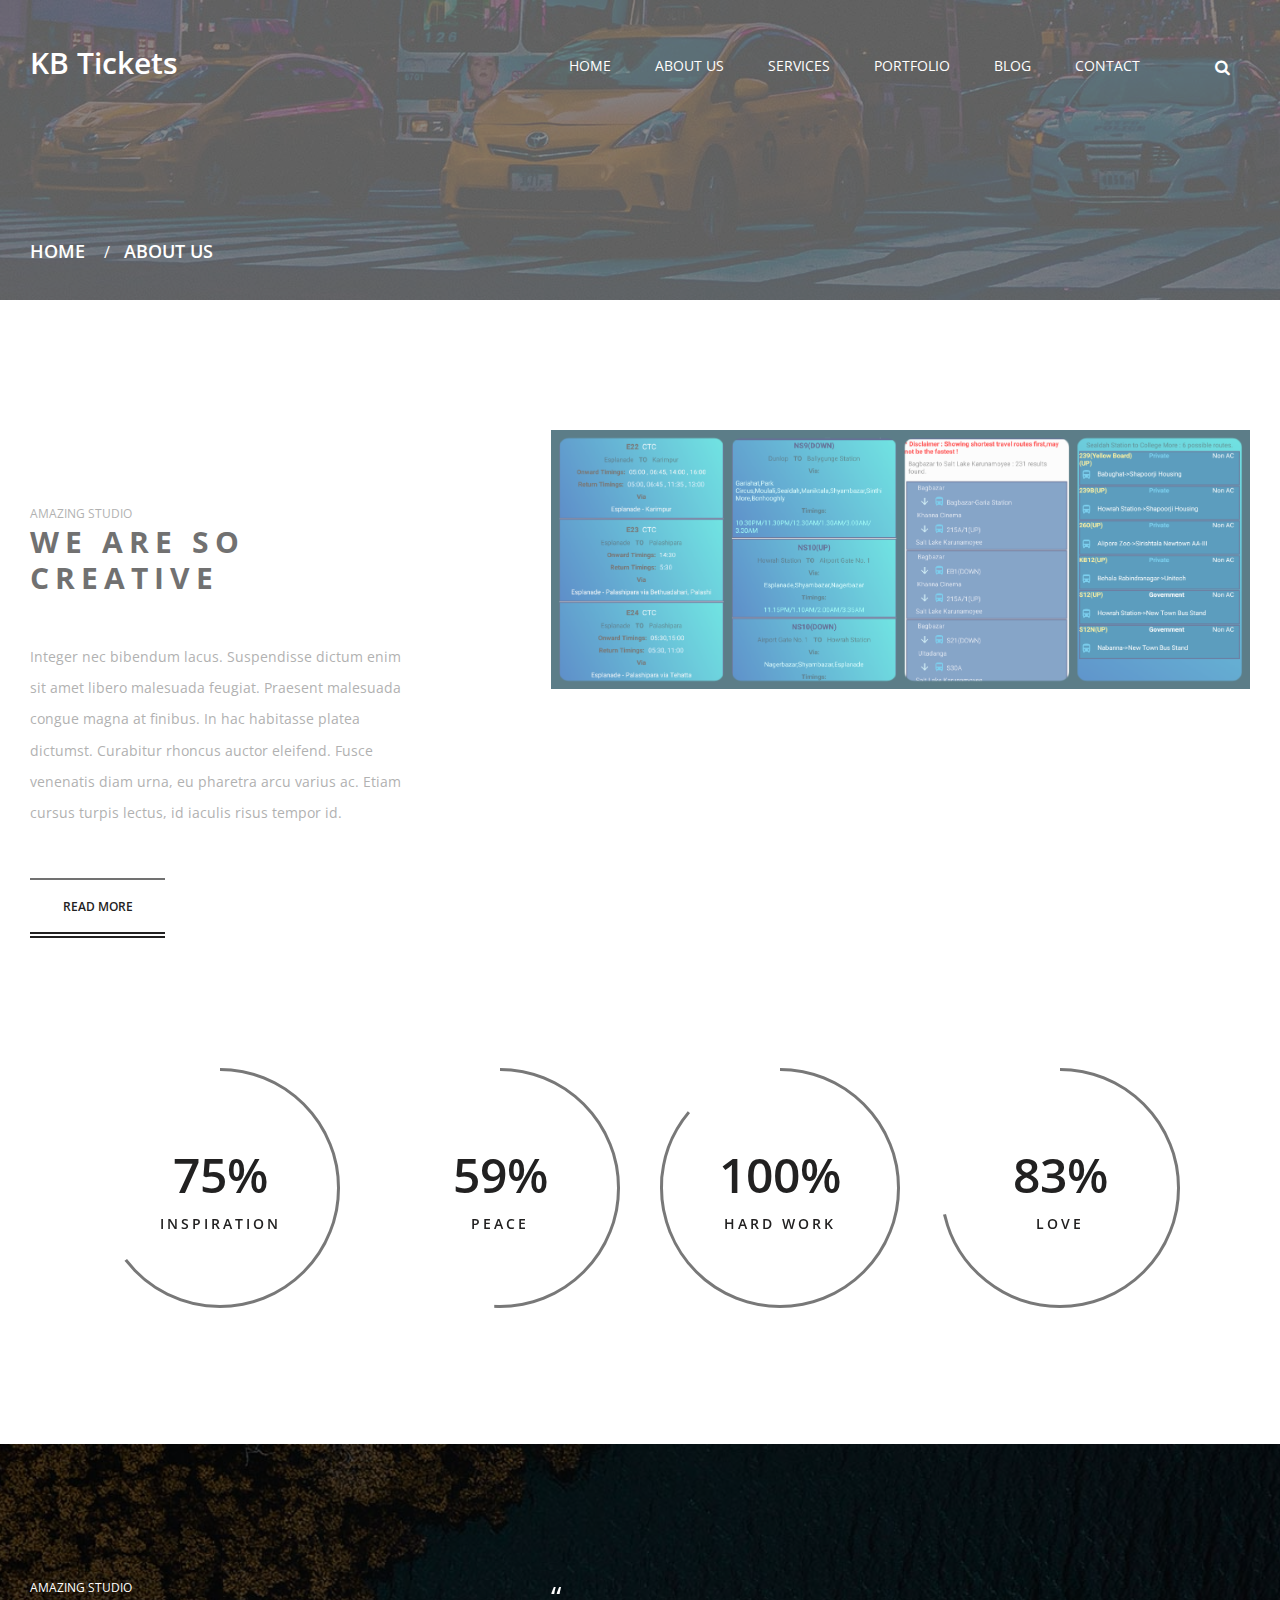
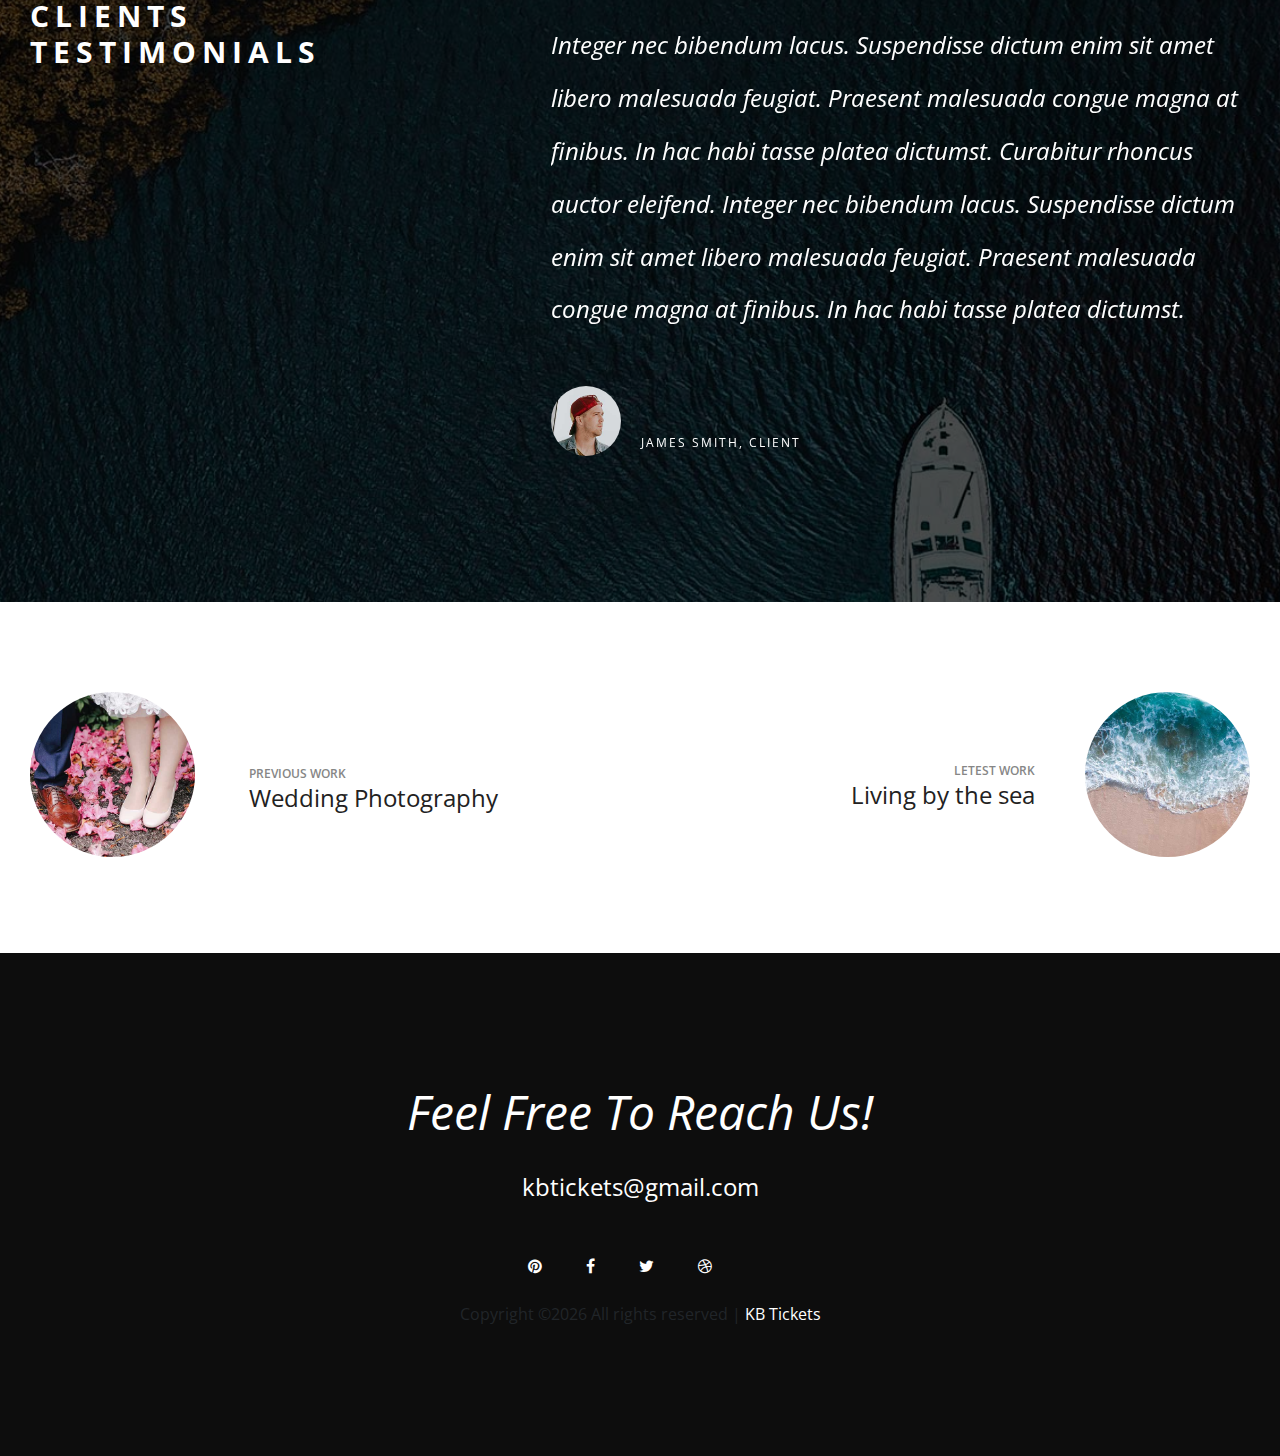
==== commit 3bc10bd4: "Layout Changes" ====
--- a/about.html
+++ b/about.html
@@ -35,7 +35,7 @@
 
 	<!-- Header section start -->
 	<header class="header-section sp-pad">
-		<h3 class="site-logo">HALO</h3>
+		<h3 class="site-logo">KB Tickets</h3>
 		<form class="search-top">
 			<button class="se-btn"><i class="fa fa-search"></i></button>
 			<input type="text" placeholder="Search.....">
